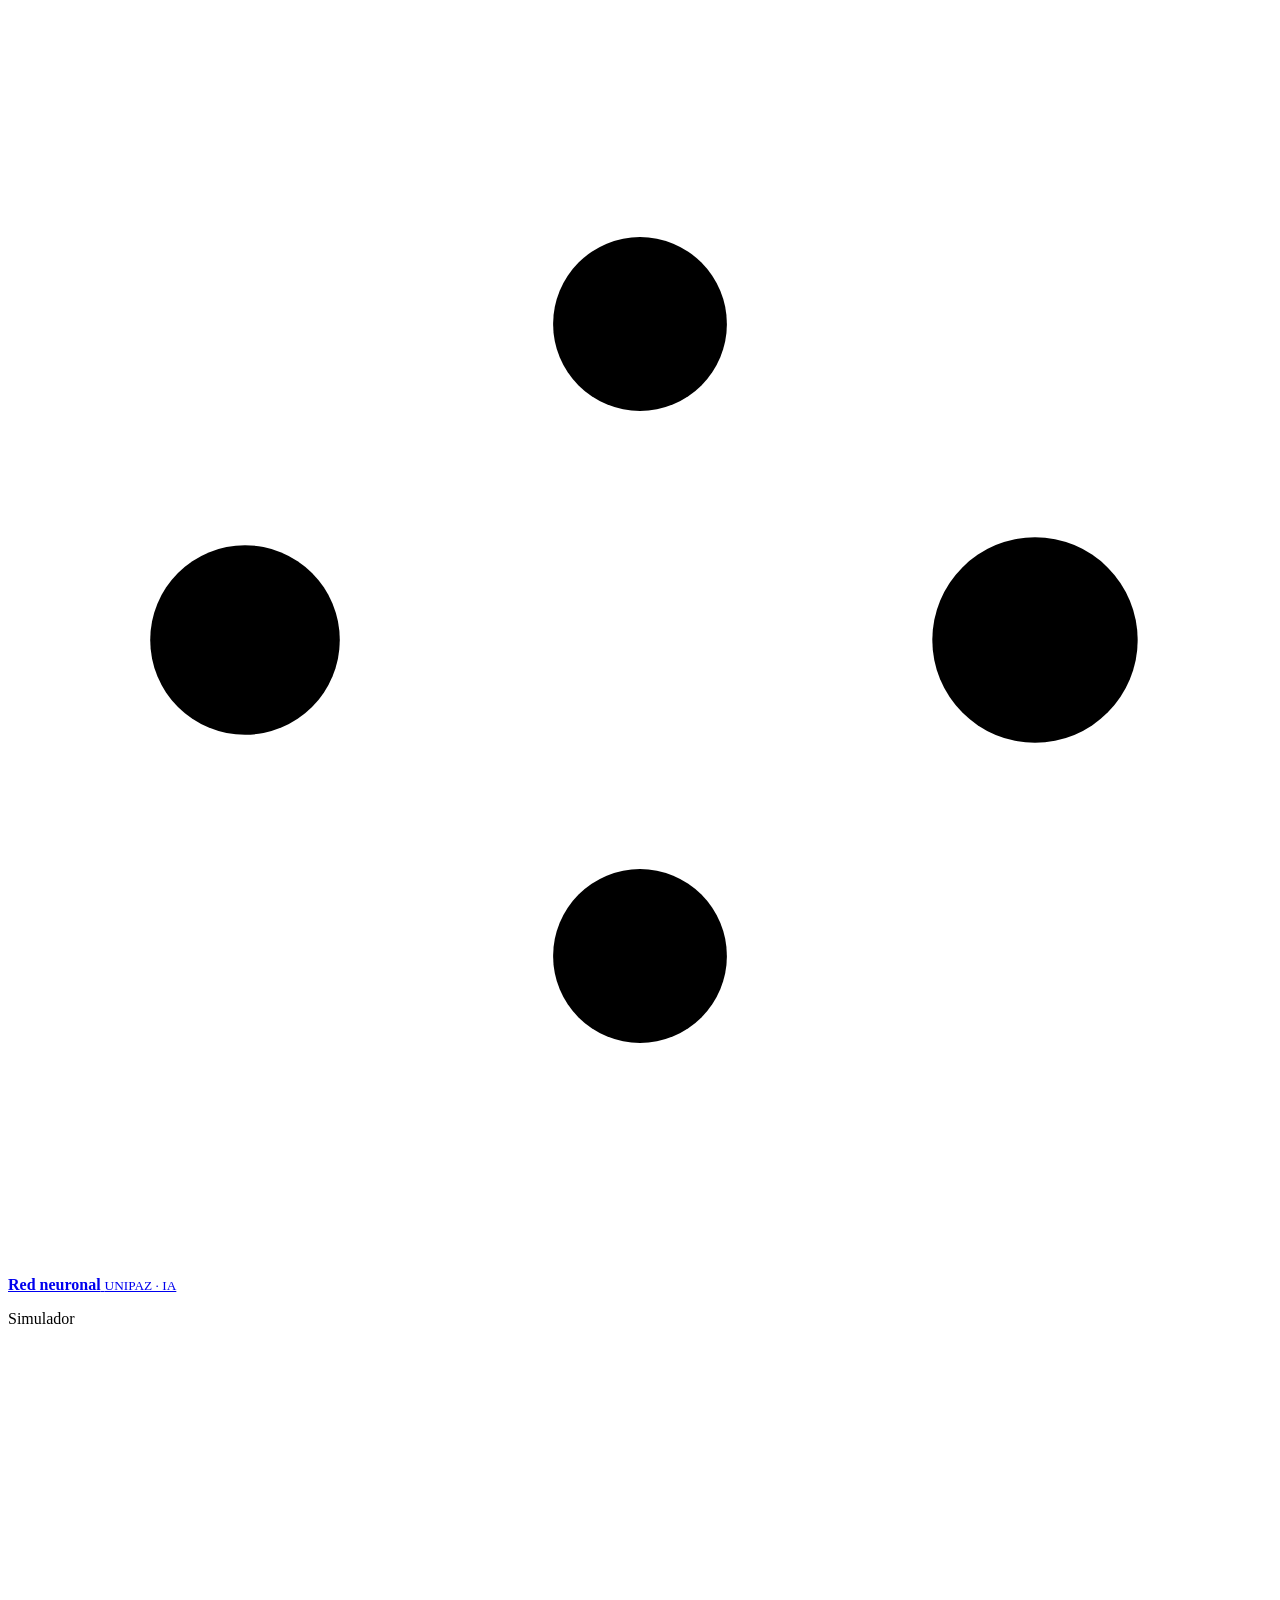
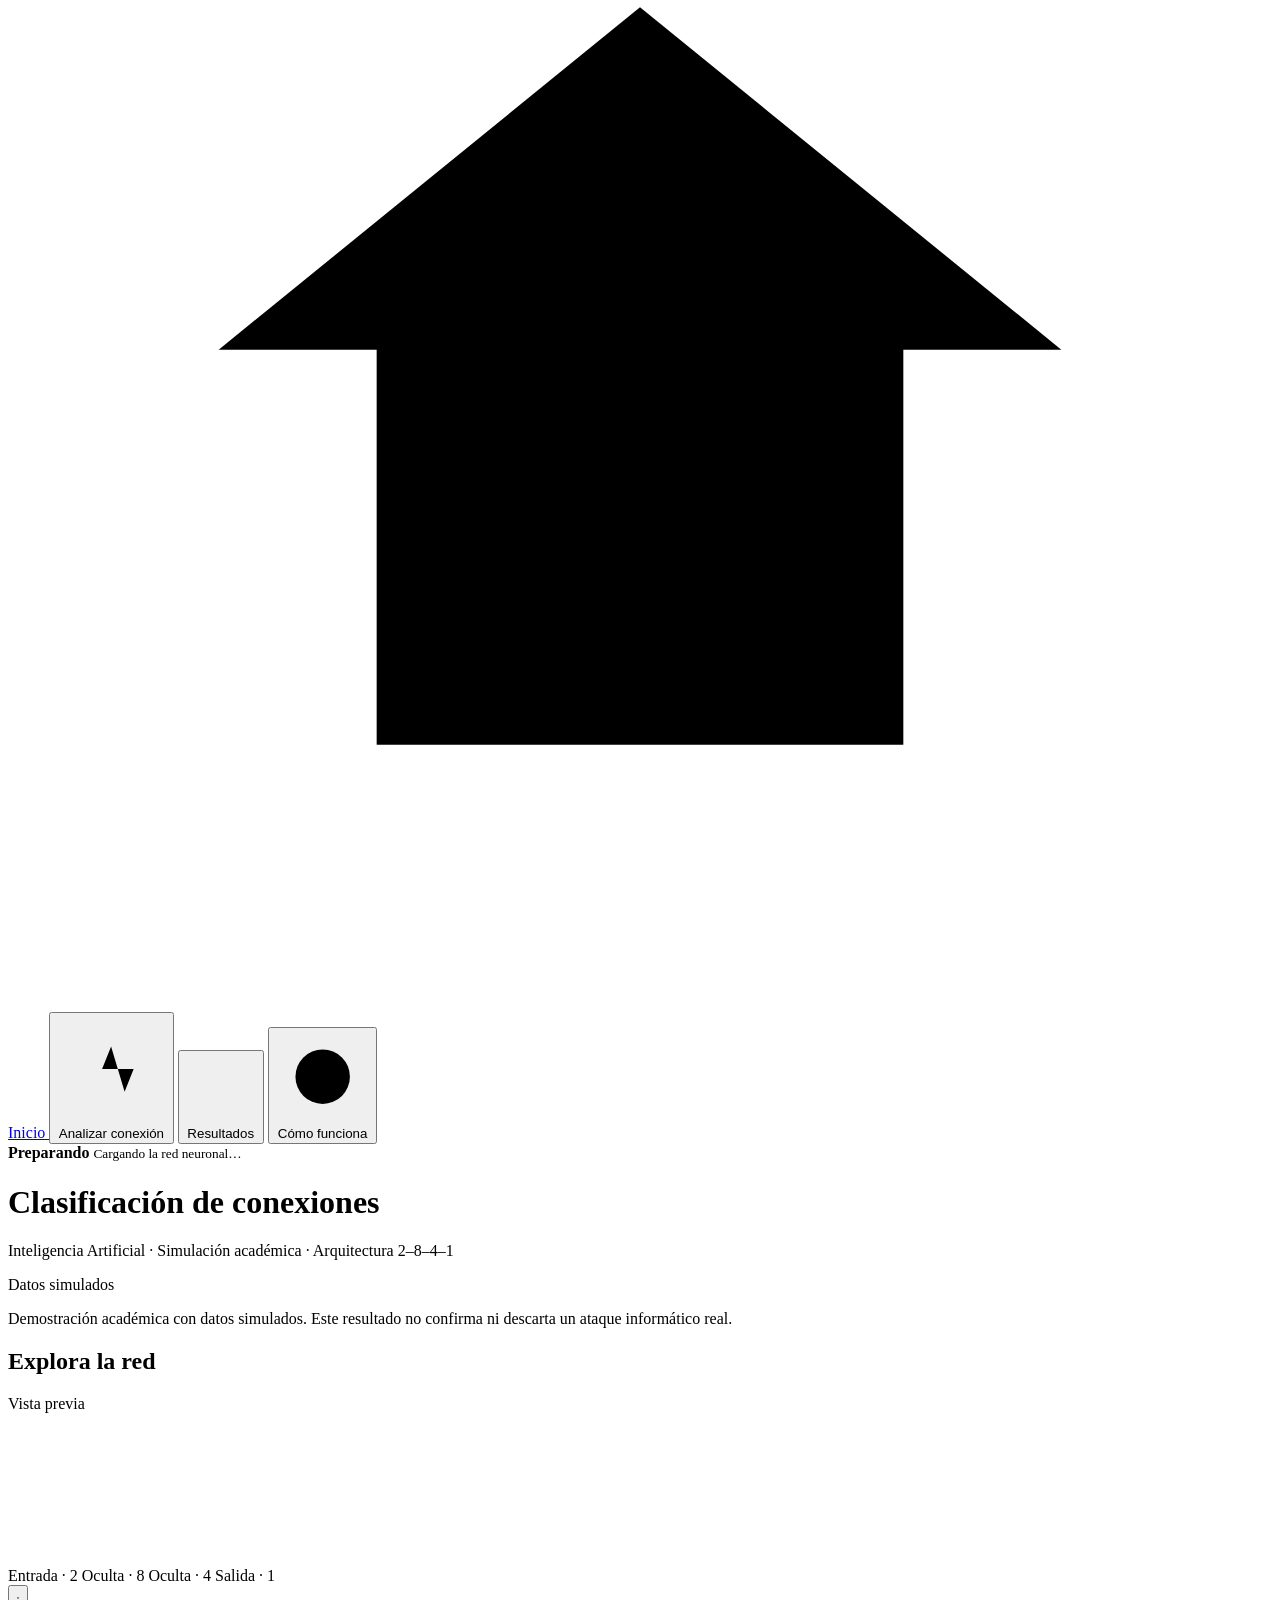
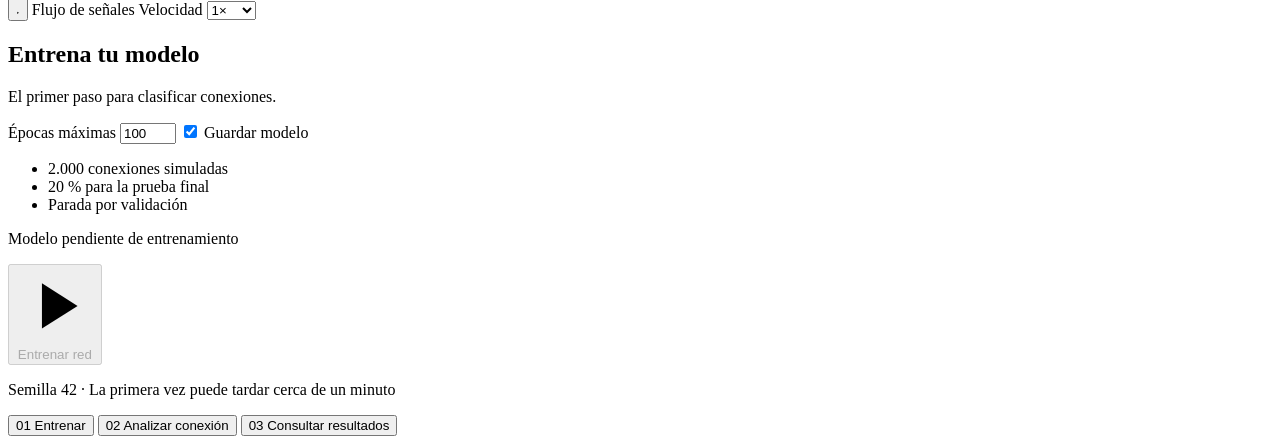
==== web/simulador.html @ d531694d "Agrega la portada animada y el simulador donde la red se arma al desplazarse. Co-authored-by: Cursor" ====
<!DOCTYPE html>
<html lang="es">
<head>
  <meta charset="utf-8">
  <meta name="viewport" content="width=device-width, initial-scale=1">
  <title>Clasificación de conexiones</title>
  <link rel="stylesheet" href="/styles.css">
</head>
<body>
  <aside class="sidebar">
    <a class="brand" href="/">
      <span class="logo" aria-hidden="true">
        <svg viewBox="0 0 32 32"><circle cx="6" cy="16" r="2.4"/><circle cx="16" cy="8" r="2.2"/><circle cx="16" cy="24" r="2.2"/><circle cx="26" cy="16" r="2.6"/><path d="M8 16h6M16 10l8 5M16 22l8-5"/></svg>
      </span>
      <span>
        <strong>Red neuronal</strong>
        <small>UNIPAZ · IA</small>
      </span>
    </a>
    <p class="nav-label">Simulador</p>
    <nav class="nav" aria-label="Secciones">
      <a href="/">
        <svg viewBox="0 0 24 24" aria-hidden="true"><path d="M4 11.5 12 5l8 6.5"/><path d="M7 10.5V19h10v-8.5"/></svg>
        Inicio
      </a>
      <button type="button" data-view="analizar" class="is-on">
        <svg viewBox="0 0 24 24" aria-hidden="true"><path d="M4 12h6l2-5 3 10 2-5h3"/></svg>
        Analizar conexión
      </button>
      <button type="button" data-view="resultados">
        <svg viewBox="0 0 24 24" aria-hidden="true"><path d="M5 19V9M12 19V5M19 19v-7"/></svg>
        Resultados
      </button>
      <button type="button" data-view="guia">
        <svg viewBox="0 0 24 24" aria-hidden="true"><circle cx="12" cy="12" r="7"/><path d="M12 8v5M12 16h.01"/></svg>
        Cómo funciona
      </button>
    </nav>
    <div class="side-status" id="side-status">
      <span class="dot wait"></span>
      <div>
        <strong id="status-title">Preparando</strong>
        <small id="status-detail">Cargando la red neuronal…</small>
      </div>
    </div>
  </aside>

  <div class="shell">
    <header class="top">
      <div>
        <h1>Clasificación de conexiones</h1>
        <p>Inteligencia Artificial · Simulación académica · Arquitectura 2–8–4–1</p>
      </div>
      <span class="pill">Datos simulados</span>
    </header>
    <p class="banner" id="banner">Demostración académica con datos simulados. Este resultado no confirma ni descarta un ataque informático real.</p>

    <main>
      <section class="view" id="view-analizar">
        <div class="stage">
          <div class="stage-head">
            <h2>Explora la red</h2>
            <span class="chip" id="stage-chip">Vista previa</span>
          </div>
          <div class="canvas-wrap">
            <canvas id="net" aria-label="Red neuronal 2, 8, 4, 1 con flujo de señales"></canvas>
            <div class="tooltip" id="tooltip" hidden></div>
          </div>
          <div class="layers" aria-hidden="true">
            <span>Entrada · 2</span>
            <span>Oculta · 8</span>
            <span>Oculta · 4</span>
            <span>Salida · 1</span>
          </div>
          <div class="transport">
            <button type="button" id="toggle-flow" aria-pressed="true" title="Pausar el flujo">
              <svg id="icon-pause" viewBox="0 0 24 24"><path d="M8 6h3v12H8zM13 6h3v12h-3z"/></svg>
              <svg id="icon-play" viewBox="0 0 24 24" hidden><path d="M8 5v14l11-7z"/></svg>
            </button>
            <span>Flujo de señales</span>
            <label class="speed">
              <span class="sr">Velocidad</span>
              <select id="speed">
                <option value="0.6">0,5×</option>
                <option value="1" selected>1×</option>
                <option value="1.8">2×</option>
              </select>
            </label>
          </div>
        </div>

        <div class="panel">
          <form id="panel-train" class="card">
            <h2>Entrena tu modelo</h2>
            <p class="muted">El primer paso para clasificar conexiones.</p>
            <label class="field">
              Épocas máximas
              <input id="epochs" type="number" min="1" max="300" value="100">
            </label>
            <label class="check">
              <input id="save-model" type="checkbox" checked>
              <span>Guardar modelo</span>
            </label>
            <ul class="facts">
              <li>2.000 conexiones simuladas</li>
              <li>20 % para la prueba final</li>
              <li>Parada por validación</li>
            </ul>
            <p class="warn" id="train-warn">Modelo pendiente de entrenamiento</p>
            <div class="progress" id="train-progress" hidden>
              <div class="bar"><span id="train-fill"></span></div>
              <p id="train-detail">Generando conexiones…</p>
            </div>
            <p class="form-error" id="train-error" hidden></p>
            <button class="go" id="train-button" type="submit" disabled>
              <svg viewBox="0 0 24 24" aria-hidden="true"><path d="M8 5v14l11-7z"/></svg>
              <span>Entrenar red</span>
            </button>
            <p class="muted fine">Semilla 42 · La primera vez puede tardar cerca de un minuto</p>
          </form>

          <form id="panel-analyze" class="card" hidden>
            <h2>Analizar una conexión</h2>
            <p class="muted">Los valores viajan por la red y el modelo responde.</p>
            <label class="field">
              Intentos fallidos de inicio de sesión
              <input id="attempts" type="range" min="0" max="20" step="1" value="8">
              <output id="attempts-out">8</output>
            </label>
            <label class="field">
              Tráfico enviado (MB)
              <input id="traffic" type="range" min="0" max="2000" step="10" value="600">
              <output id="traffic-out">600 MB</output>
            </label>
            <button class="go" type="submit">Analizar la conexión</button>
            <div class="examples">
              <button type="button" data-attempts="2" data-traffic="100">2 intentos · 100 MB</button>
              <button type="button" data-attempts="8" data-traffic="600">8 intentos · 600 MB</button>
              <button type="button" data-attempts="18" data-traffic="1800">18 intentos · 1.800 MB</button>
            </div>
            <p class="form-error" id="predict-error" hidden></p>
            <article class="result" id="result" hidden>
              <p class="kicker">Clasificación</p>
              <h3 id="result-class"></h3>
              <p class="kicker">Probabilidad</p>
              <p class="big" id="result-prob"></p>
              <div class="meter" aria-hidden="true"><span id="result-fill"></span><i id="result-mark"></i></div>
              <p id="result-threshold"></p>
              <p id="result-values"></p>
              <p id="result-explain"></p>
            </article>
          </form>
        </div>
      </section>

      <section class="view" id="view-resultados" hidden>
        <div id="results-root" class="results"></div>
      </section>

      <section class="view prose" id="view-guia" hidden>
        <h2>Cómo funciona el experimento</h2>
        <p>La red aprende a separar conexiones simuladas en dos etiquetas: 0, normal, y 1, sospechosa. Esta pantalla no inventa el número: lo calcula el modelo entrenado.</p>
        <h3>Entradas y etiquetas</h3>
        <p><strong>x₁</strong> son los intentos fallidos de inicio de sesión, de 0 a 20. <strong>x₂</strong> es el tráfico enviado, de 0 a 2.000 MB. La semilla 42 solo permite repetir el experimento; no clasifica conexiones.</p>
        <pre>puntaje = 0,55 × (intentos / 20) + 0,45 × (tráfico / 2000) + ruido
etiqueta = 1 si puntaje ≥ 0,55; si no, 0</pre>
        <h3>Dentro de una neurona</h3>
        <pre>z = (w₁ × x₁) + (w₂ × x₂) + b
ReLU(z) = 0 si z &lt; 0;  z si z ≥ 0
p = 1 / (1 + e^(−z))</pre>
        <p>Los pesos dicen cuánto importa cada entrada. Los sesgos desplazan la respuesta. ReLU, en las capas ocultas, permite relaciones que una recta no separa. La sigmoide de la salida convierte la cuenta en una probabilidad entre 0 y 1. Si llega a 0,5, la clase es sospechosa.</p>
        <h3>Dónde aprende</h3>
        <p>El aprendizaje ocurre en <code>modelo.fit()</code>: propagación hacia adelante, comparación con la etiqueta, pérdida y ajuste de pesos y sesgos. El 64 % ajusta, el 16 % vigila la parada y el 20 % queda intacto para la pérdida, la exactitud, la precisión y el recall. Hay 65 parámetros entrenables.</p>
        <p>La interfaz llama a <code>ConnectionRiskService.predict</code>. El servicio valida el rango, normaliza con el escalador del entrenamiento y devuelve la probabilidad, el umbral, la clase y la explicación.</p>
      </section>
    </main>

    <footer class="stepper" aria-label="Recorrido">
      <button type="button" data-step="1" class="is-on"><span>01</span> Entrenar</button>
      <i></i>
      <button type="button" data-step="2"><span>02</span> Analizar conexión</button>
      <i></i>
      <button type="button" data-step="3"><span>03</span> Consultar resultados</button>
    </footer>
  </div>
  <div class="toast" id="toast" hidden></div>
  <script src="/app.js"></script>
</body>
</html>
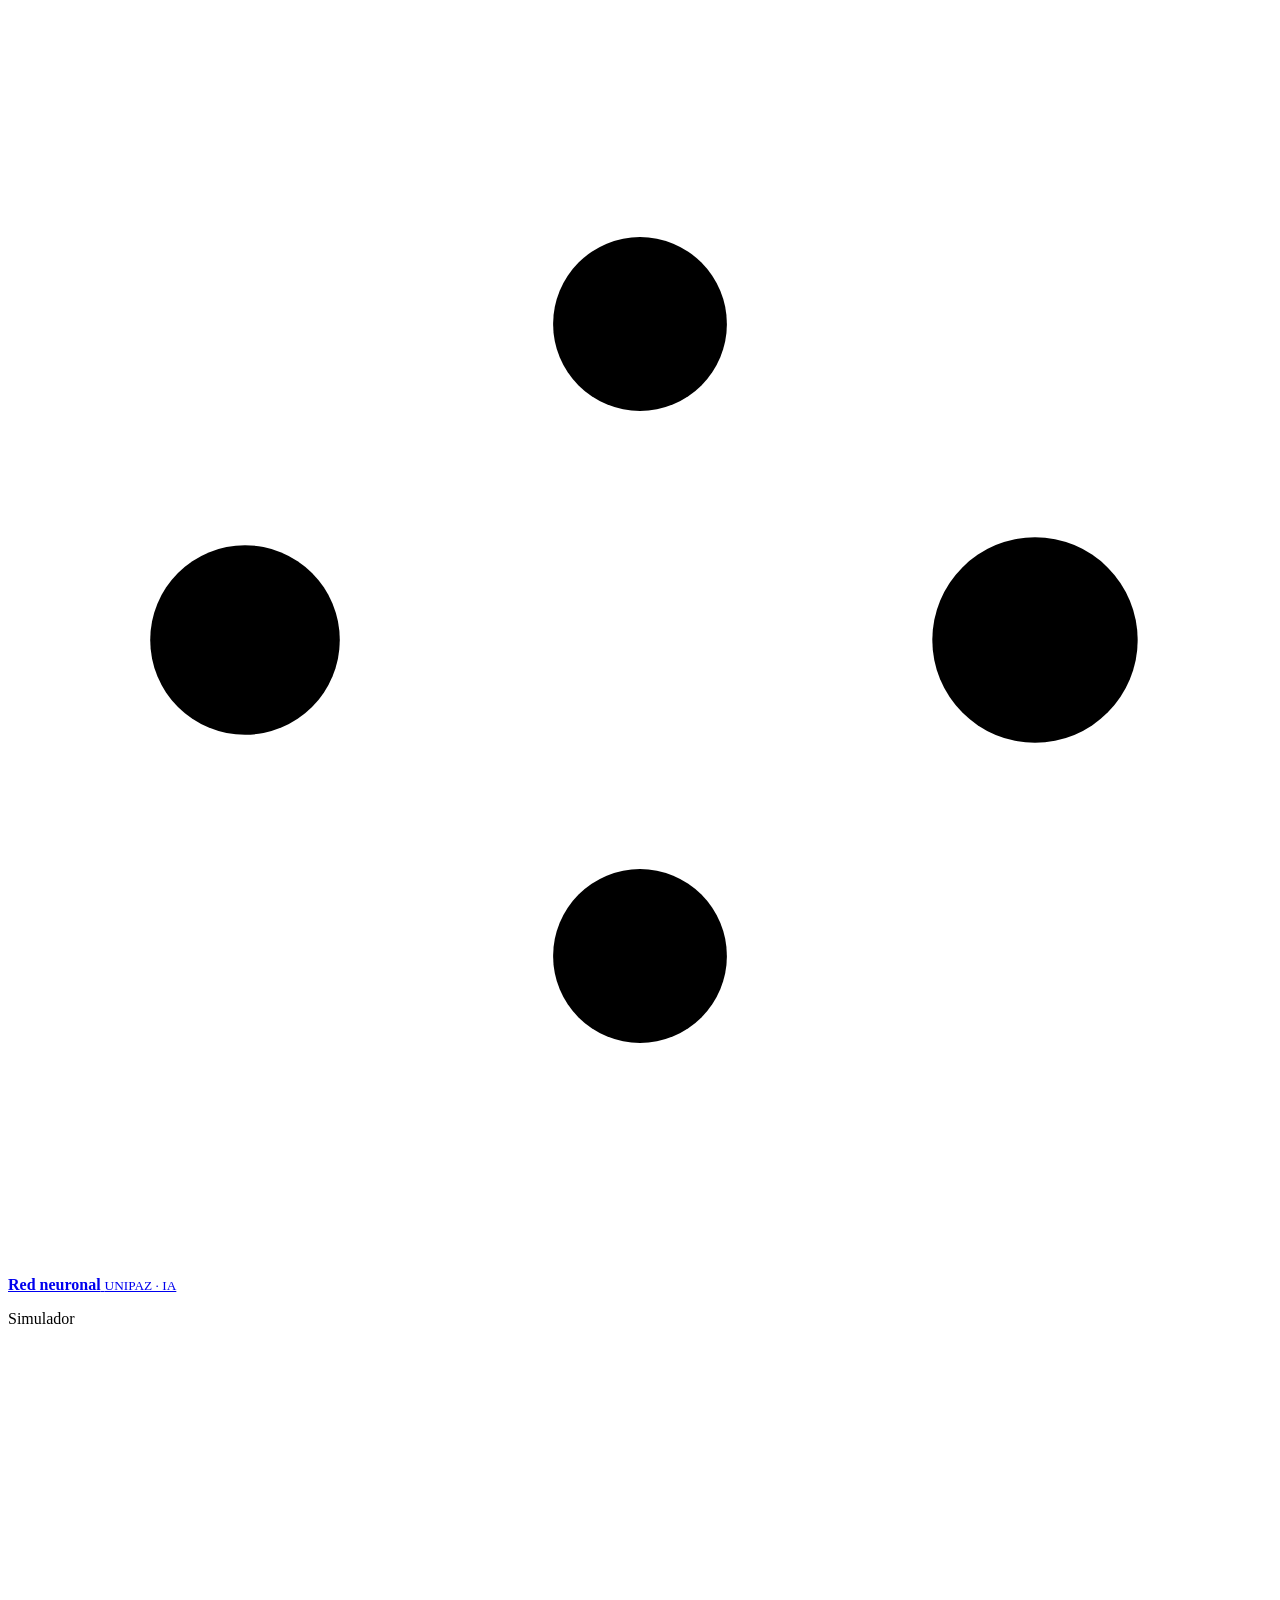
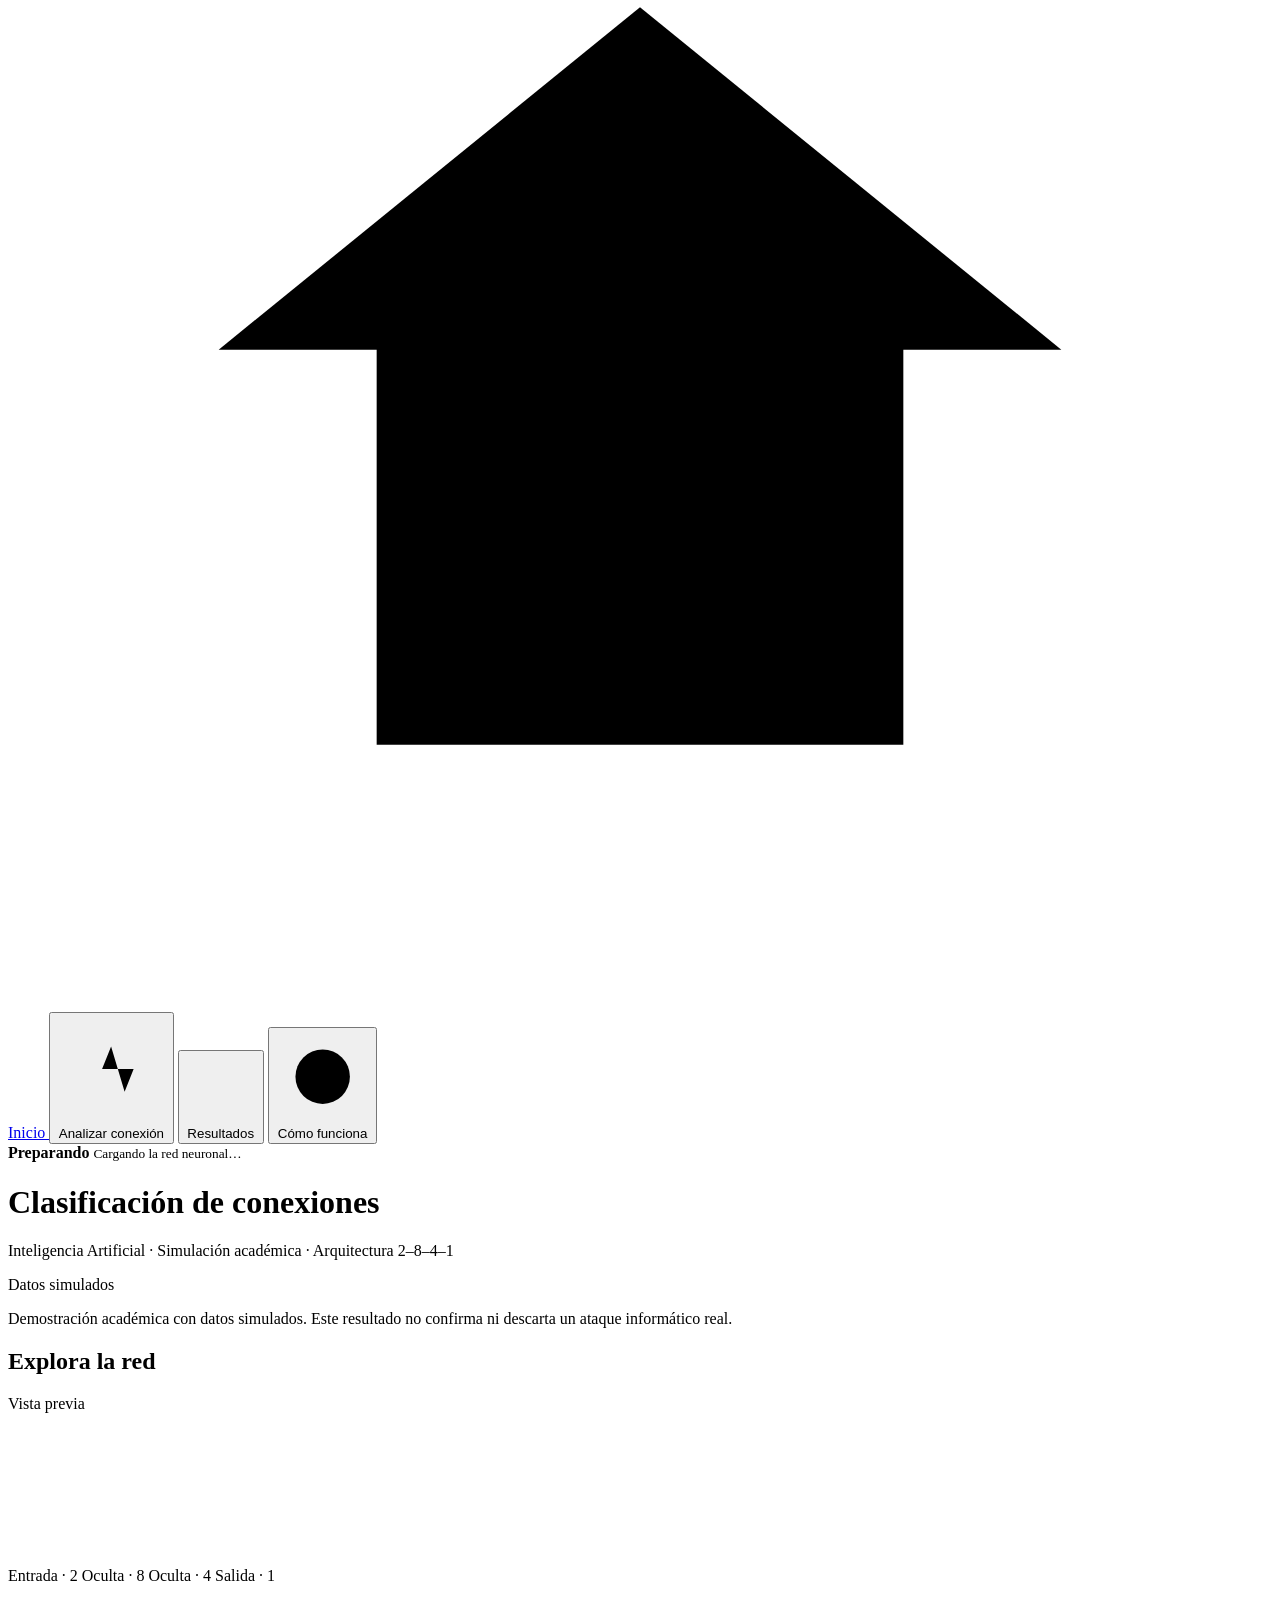
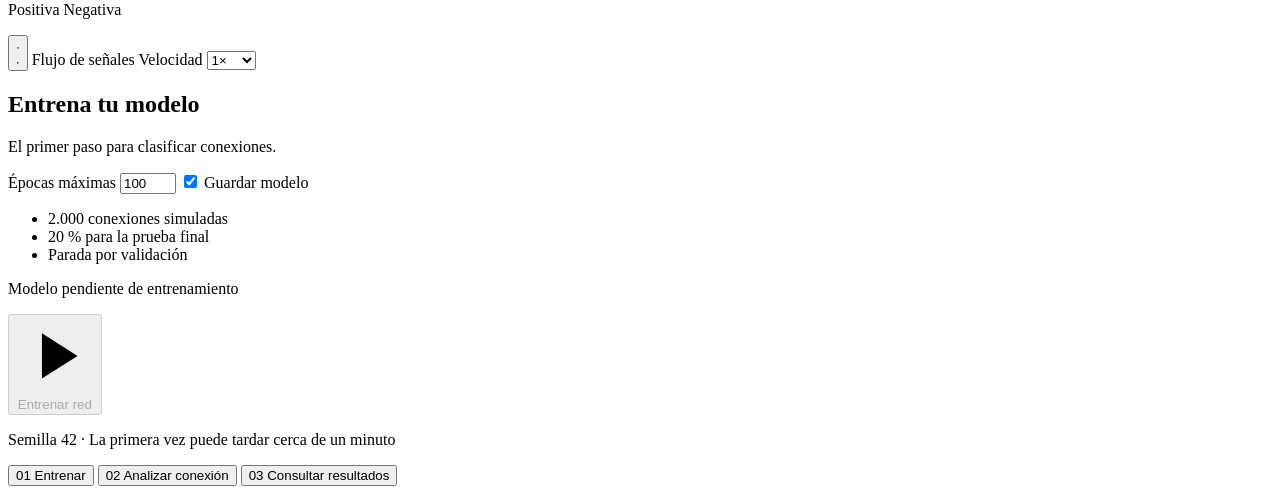
==== commit e4f500fe: "Muestra en vivo cómo la red clasifica una conexión y permite escribir los datos. Co-authored-by: Cur" ====
--- a/web/simulador.html
+++ b/web/simulador.html
@@ -65,12 +65,28 @@
           <div class="canvas-wrap">
             <canvas id="net" aria-label="Red neuronal 2, 8, 4, 1 con flujo de señales"></canvas>
             <div class="tooltip" id="tooltip" hidden></div>
-          </div>
-          <div class="layers" aria-hidden="true">
+            <div class="film-corners" id="film-corners" hidden></div>
+          </div>
+          <div class="layers">
             <span>Entrada · 2</span>
             <span>Oculta · 8</span>
             <span>Oculta · 4</span>
             <span>Salida · 1</span>
+            <p class="sign-key">
+              <span><i></i> Positiva</span>
+              <span><i class="neg"></i> Negativa</span>
+            </p>
+          </div>
+          <div class="pass" id="pass" hidden>
+            <div class="pass-meta">
+              <span id="pass-kicker">01 · Entrada</span>
+              <span class="pass-live">En vivo</span>
+            </div>
+            <strong id="pass-title" aria-live="polite"></strong>
+            <p id="pass-text"></p>
+            <ol class="pass-beats" id="pass-beats">
+              <li></li><li></li><li></li><li></li><li></li><li></li>
+            </ol>
           </div>
           <div class="transport">
             <button type="button" id="toggle-flow" aria-pressed="true" title="Pausar el flujo">
@@ -124,13 +140,17 @@
             <p class="muted">Los valores viajan por la red y el modelo responde.</p>
             <label class="field">
               Intentos fallidos de inicio de sesión
-              <input id="attempts" type="range" min="0" max="20" step="1" value="8">
-              <output id="attempts-out">8</output>
+              <span class="value-line">
+                <input id="attempts" type="range" min="0" max="20" step="1" value="8">
+                <input id="attempts-num" type="number" min="0" max="20" step="1" value="8" aria-label="Intentos fallidos, número">
+              </span>
             </label>
             <label class="field">
               Tráfico enviado (MB)
-              <input id="traffic" type="range" min="0" max="2000" step="10" value="600">
-              <output id="traffic-out">600 MB</output>
+              <span class="value-line">
+                <input id="traffic" type="range" min="0" max="2000" step="1" value="600">
+                <input id="traffic-num" type="number" min="0" max="2000" step="1" value="600" aria-label="Tráfico en megabytes, número">
+              </span>
             </label>
             <button class="go" type="submit">Analizar la conexión</button>
             <div class="examples">
@@ -157,21 +177,28 @@
         <div id="results-root" class="results"></div>
       </section>
 
-      <section class="view prose" id="view-guia" hidden>
-        <h2>Cómo funciona el experimento</h2>
-        <p>La red aprende a separar conexiones simuladas en dos etiquetas: 0, normal, y 1, sospechosa. Esta pantalla no inventa el número: lo calcula el modelo entrenado.</p>
-        <h3>Entradas y etiquetas</h3>
-        <p><strong>x₁</strong> son los intentos fallidos de inicio de sesión, de 0 a 20. <strong>x₂</strong> es el tráfico enviado, de 0 a 2.000 MB. La semilla 42 solo permite repetir el experimento; no clasifica conexiones.</p>
-        <pre>puntaje = 0,55 × (intentos / 20) + 0,45 × (tráfico / 2000) + ruido
-etiqueta = 1 si puntaje ≥ 0,55; si no, 0</pre>
-        <h3>Dentro de una neurona</h3>
-        <pre>z = (w₁ × x₁) + (w₂ × x₂) + b
-ReLU(z) = 0 si z &lt; 0;  z si z ≥ 0
-p = 1 / (1 + e^(−z))</pre>
-        <p>Los pesos dicen cuánto importa cada entrada. Los sesgos desplazan la respuesta. ReLU, en las capas ocultas, permite relaciones que una recta no separa. La sigmoide de la salida convierte la cuenta en una probabilidad entre 0 y 1. Si llega a 0,5, la clase es sospechosa.</p>
-        <h3>Dónde aprende</h3>
-        <p>El aprendizaje ocurre en <code>modelo.fit()</code>: propagación hacia adelante, comparación con la etiqueta, pérdida y ajuste de pesos y sesgos. El 64 % ajusta, el 16 % vigila la parada y el 20 % queda intacto para la pérdida, la exactitud, la precisión y el recall. Hay 65 parámetros entrenables.</p>
-        <p>La interfaz llama a <code>ConnectionRiskService.predict</code>. El servicio valida el rango, normaliza con el escalador del entrenamiento y devuelve la probabilidad, el umbral, la clase y la explicación.</p>
+      <section class="view tutorial" id="view-guia" hidden>
+        <div class="tutorial-head">
+          <div>
+            <p class="kicker">Tutorial guiado</p>
+            <h2>Cómo funciona el experimento</h2>
+            <p class="muted">Ocho pasos, leídos en voz alta. La explicación sigue la regla del taller y el modelo entrenado.</p>
+          </div>
+          <button class="tutorial-play" id="tutorial-play" type="button">Empezar con voz</button>
+        </div>
+        <div class="tutorial-layout">
+          <ol id="tutorial-index" class="tutorial-index"></ol>
+          <article class="tutorial-card">
+            <p class="kicker" id="tutorial-step">Paso 1 de 8</p>
+            <h3 id="tutorial-title"></h3>
+            <div id="tutorial-body"></div>
+            <div class="tutorial-nav">
+              <button type="button" id="tutorial-prev">Anterior</button>
+              <button type="button" id="tutorial-next">Siguiente</button>
+            </div>
+            <p class="muted fine" id="tutorial-voice"></p>
+          </article>
+        </div>
       </section>
     </main>
 
